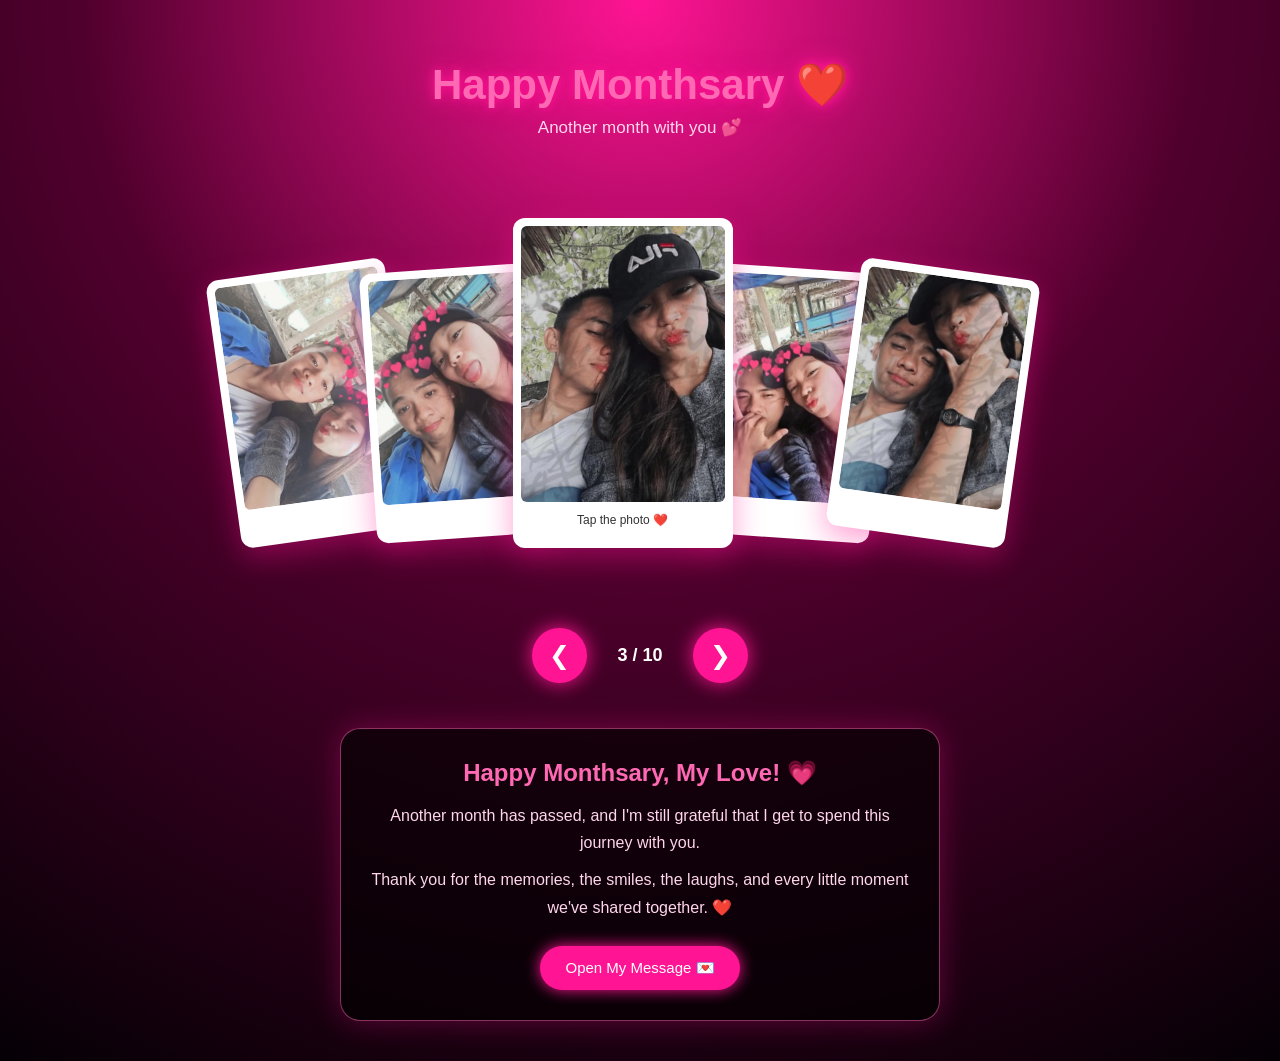
==== index.html @ 5078e4fe "Rename monthsary.html to index.html" ====
<!DOCTYPE html>
<html lang="en">
<head>
    <meta charset="UTF-8">
    <meta name="viewport" content="width=device-width, initial-scale=1.0">

    <title>Happy Monthsary ❤️</title>

    <link rel="stylesheet" href="style.css">
</head>

<body>

    <!-- Falling hearts -->
    <div class="hearts"></div>

    <main>

        <h1>Happy Monthsary ❤️</h1>

        <p class="subtitle">
            Another month with you 💕
        </p>

        <!-- Photo Gallery -->
        <div class="gallery">

            <div class="photo-card">
                <img src="photo1.jpeg">
            </div>

            <div class="photo-card">
                <img src="photo2.jpeg">
            </div>

            <div class="photo-card active">
                <img src="photo3.jpeg">

                <p>Tap the photo ❤️</p>
            </div>

            <div class="photo-card">
                <img src="photo4.jpeg">
            </div>

            <div class="photo-card">
                <img src="photo5.jpeg">
            </div>

        </div>

        <!-- Photo Navigation -->
        <div class="controls">

            <button onclick="previousPhoto()">❮</button>

            <span id="counter">3 / 10</span>

            <button onclick="nextPhoto()">❯</button>

        </div>

        <!-- Monthsary Message -->
        <div class="message">

            <h2>Happy Monthsary, My Love! 💗</h2>

            <p>
                Another month has passed, and I'm still grateful
                that I get to spend this journey with you.
            </p>

            <p>
                Thank you for the memories, the smiles, the laughs,
                and every little moment we've shared together. ❤️
            </p>

            <button onclick="showMessage()">
                Open My Message 💌
            </button>

        </div>

    </main>

    <script src="script.js"></script>

</body>
</html>
---- style.css ----
* {
    margin: 0;
    padding: 0;
    box-sizing: border-box;
}

body {
    min-height: 100vh;

    background:
        radial-gradient(circle at top, #ff1493, #50002d 45%, #050005);

    color: white;

    font-family: Arial, sans-serif;

    overflow-x: hidden;
}

/* Main container */

main {
    width: 100%;
    min-height: 100vh;

    display: flex;
    flex-direction: column;

    align-items: center;

    padding: 40px 15px;
}

/* Title */

h1 {
    font-size: 42px;

    margin-top: 20px;

    color: #ff69b4;

    text-shadow:
        0 0 10px #ff1493,
        0 0 25px #ff1493;
}

.subtitle {
    margin-top: 8px;

    color: #ffd6eb;

    font-size: 17px;
}

/* Gallery */

.gallery {
    width: 100%;
    max-width: 850px;

    height: 430px;

    margin-top: 50px;

    display: flex;

    justify-content: center;

    align-items: center;

    gap: 0;

    position: relative;
}

/* Photo cards */

.photo-card {
    width: 180px;
    height: 270px;

    background: white;

    padding: 8px;

    border-radius: 12px;

    position: relative;

    transition: 0.5s;

    transform: rotate(-8deg);

    box-shadow:
        0 10px 30px rgba(255, 20, 147, 0.4);

    margin-left: -35px;
}

.photo-card:nth-child(2) {
    transform: rotate(-4deg);
}

.photo-card:nth-child(3) {
    transform: translateY(-20px) rotate(0deg);

    width: 220px;
    height: 330px;

    z-index: 5;
}

.photo-card:nth-child(4) {
    transform: rotate(4deg);
}

.photo-card:nth-child(5) {
    transform: rotate(8deg);
}

/* Images */

.photo-card img {
    width: 100%;
    height: 88%;

    object-fit: cover;

    border-radius: 6px;
}

.photo-card p {
    color: #333;

    text-align: center;

    font-size: 12px;

    padding-top: 7px;
}

/* Hover */

.photo-card:hover {
    transform:
        translateY(-30px)
        scale(1.05)
        rotate(0deg);

    z-index: 10;
}

/* Controls */

.controls {
    display: flex;

    align-items: center;

    gap: 30px;

    margin-top: 10px;
}

.controls button {
    width: 55px;
    height: 55px;

    border: none;

    border-radius: 50%;

    background: #ff1493;

    color: white;

    font-size: 25px;

    cursor: pointer;

    box-shadow: 0 0 20px #ff1493;

    transition: 0.3s;
}

.controls button:hover {
    transform: scale(1.15);

    background: #ff69b4;
}

#counter {
    font-size: 18px;

    font-weight: bold;
}

/* Message */

.message {
    width: 90%;

    max-width: 600px;

    margin-top: 45px;

    padding: 30px;

    text-align: center;

    background: rgba(0, 0, 0, 0.65);

    border: 1px solid rgba(255, 105, 180, 0.5);

    border-radius: 20px;

    box-shadow:
        0 0 30px rgba(255, 20, 147, 0.3);
}

.message h2 {
    color: #ff69b4;

    margin-bottom: 15px;
}

.message p {
    color: #ffd6eb;

    line-height: 1.7;

    margin-bottom: 10px;
}

.message button {
    margin-top: 15px;

    padding: 13px 25px;

    border: none;

    border-radius: 25px;

    background: #ff1493;

    color: white;

    font-size: 15px;

    cursor: pointer;

    box-shadow: 0 0 15px #ff1493;
}

/* Falling hearts */

.heart {
    position: fixed;

    top: -20px;

    color: #ff69b4;

    font-size: 20px;

    animation: fall linear forwards;

    pointer-events: none;

    z-index: 20;
}

@keyframes fall {

    0% {
        transform:
            translateY(-20px)
            rotate(0deg);

        opacity: 1;
    }

    100% {
        transform:
            translateY(110vh)
            rotate(360deg);

        opacity: 0;
    }
}

/* Mobile */

@media (max-width: 700px) {

    h1 {
        font-size: 32px;
    }

    .gallery {
        height: 330px;
    }

    .photo-card {
        width: 110px;
        height: 180px;

        margin-left: -25px;
    }

    .photo-card:nth-child(3) {
        width: 150px;
        height: 230px;
    }

    .photo-card p {
        font-size: 9px;
    }

    .message {
        margin-top: 20px;
    }
}
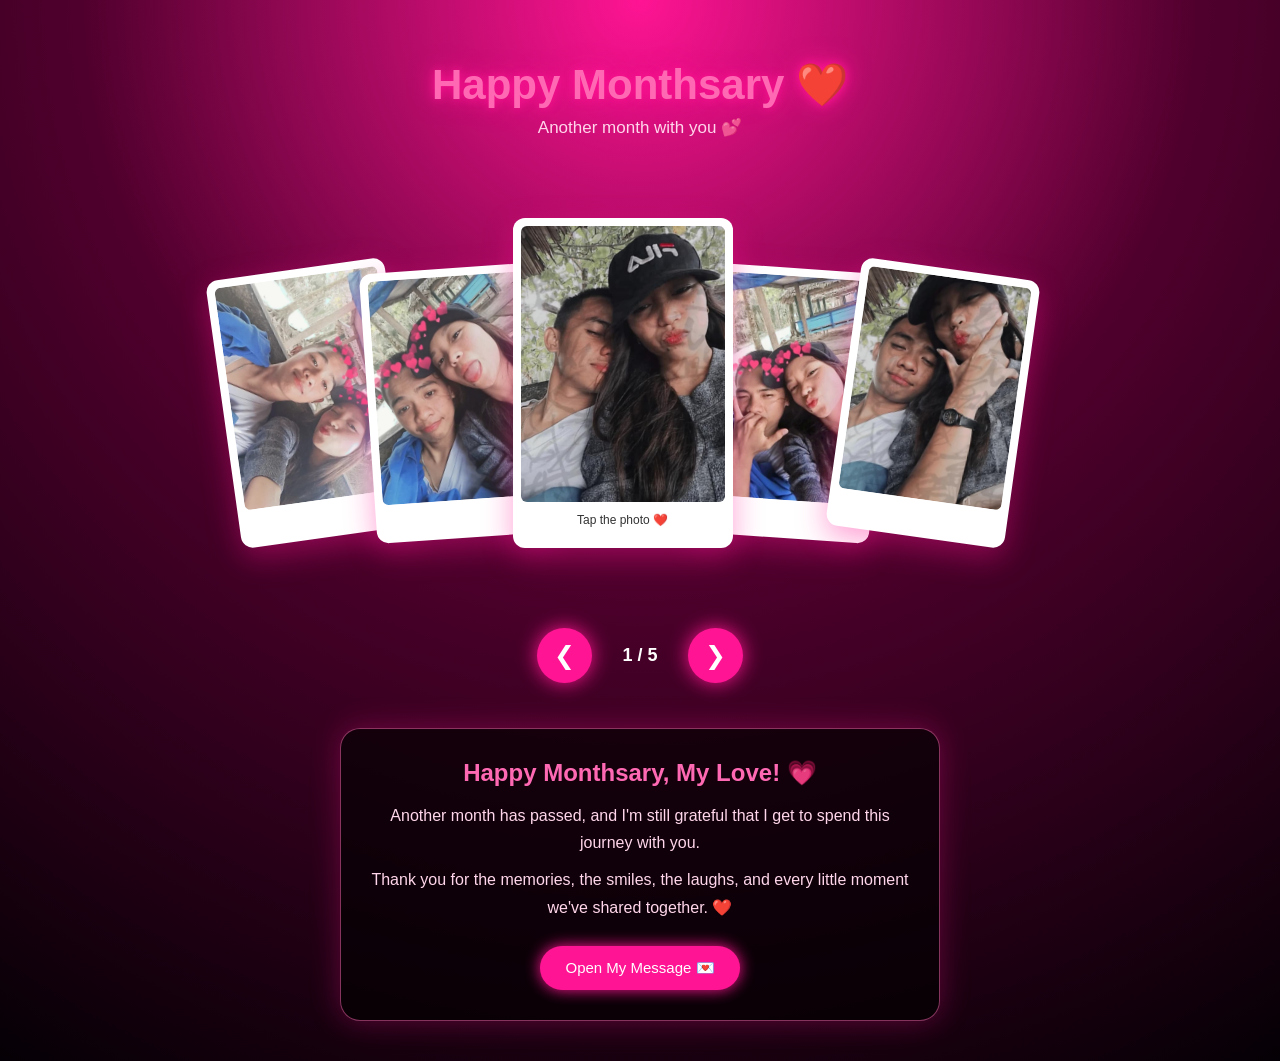
==== commit 36f483bb: "Update index.html" ====
--- a/index.html
+++ b/index.html
@@ -54,7 +54,7 @@
 
             <button onclick="previousPhoto()">❮</button>
 
-            <span id="counter">3 / 10</span>
+            <span id="counter">1 / 5</span>
 
             <button onclick="nextPhoto()">❯</button>
 
--- a/style.css
+++ b/style.css
@@ -1,3 +1,62 @@
+/* Flip Photo */
+
+.photo-card {
+    perspective: 1000px;
+}
+
+.photo-inner {
+    position: relative;
+    width: 100%;
+    height: 100%;
+    transition: transform 0.8s;
+    transform-style: preserve-3d;
+}
+
+.photo-card.flipped .photo-inner {
+    transform: rotateY(180deg);
+}
+
+.photo-front,
+.photo-back {
+    position: absolute;
+    width: 100%;
+    height: 100%;
+    backface-visibility: hidden;
+    border-radius: inherit;
+    overflow: hidden;
+}
+
+.photo-front {
+    transform: rotateY(0deg);
+}
+
+.photo-back {
+    transform: rotateY(180deg);
+    background: #ff6b81;
+    color: white;
+
+    display: flex;
+    flex-direction: column;
+    justify-content: center;
+    align-items: center;
+
+    text-align: center;
+    padding: 25px;
+    box-sizing: border-box;
+}
+
+.photo-back h2 {
+    margin-bottom: 15px;
+}
+
+.photo-back p {
+    line-height: 1.6;
+}
+
+.photo-back small {
+    margin-top: 15px;
+    opacity: 0.8;
+}
 * {
     margin: 0;
     padding: 0;
@@ -321,4 +380,4 @@
     .message {
         margin-top: 20px;
     }
-}+}
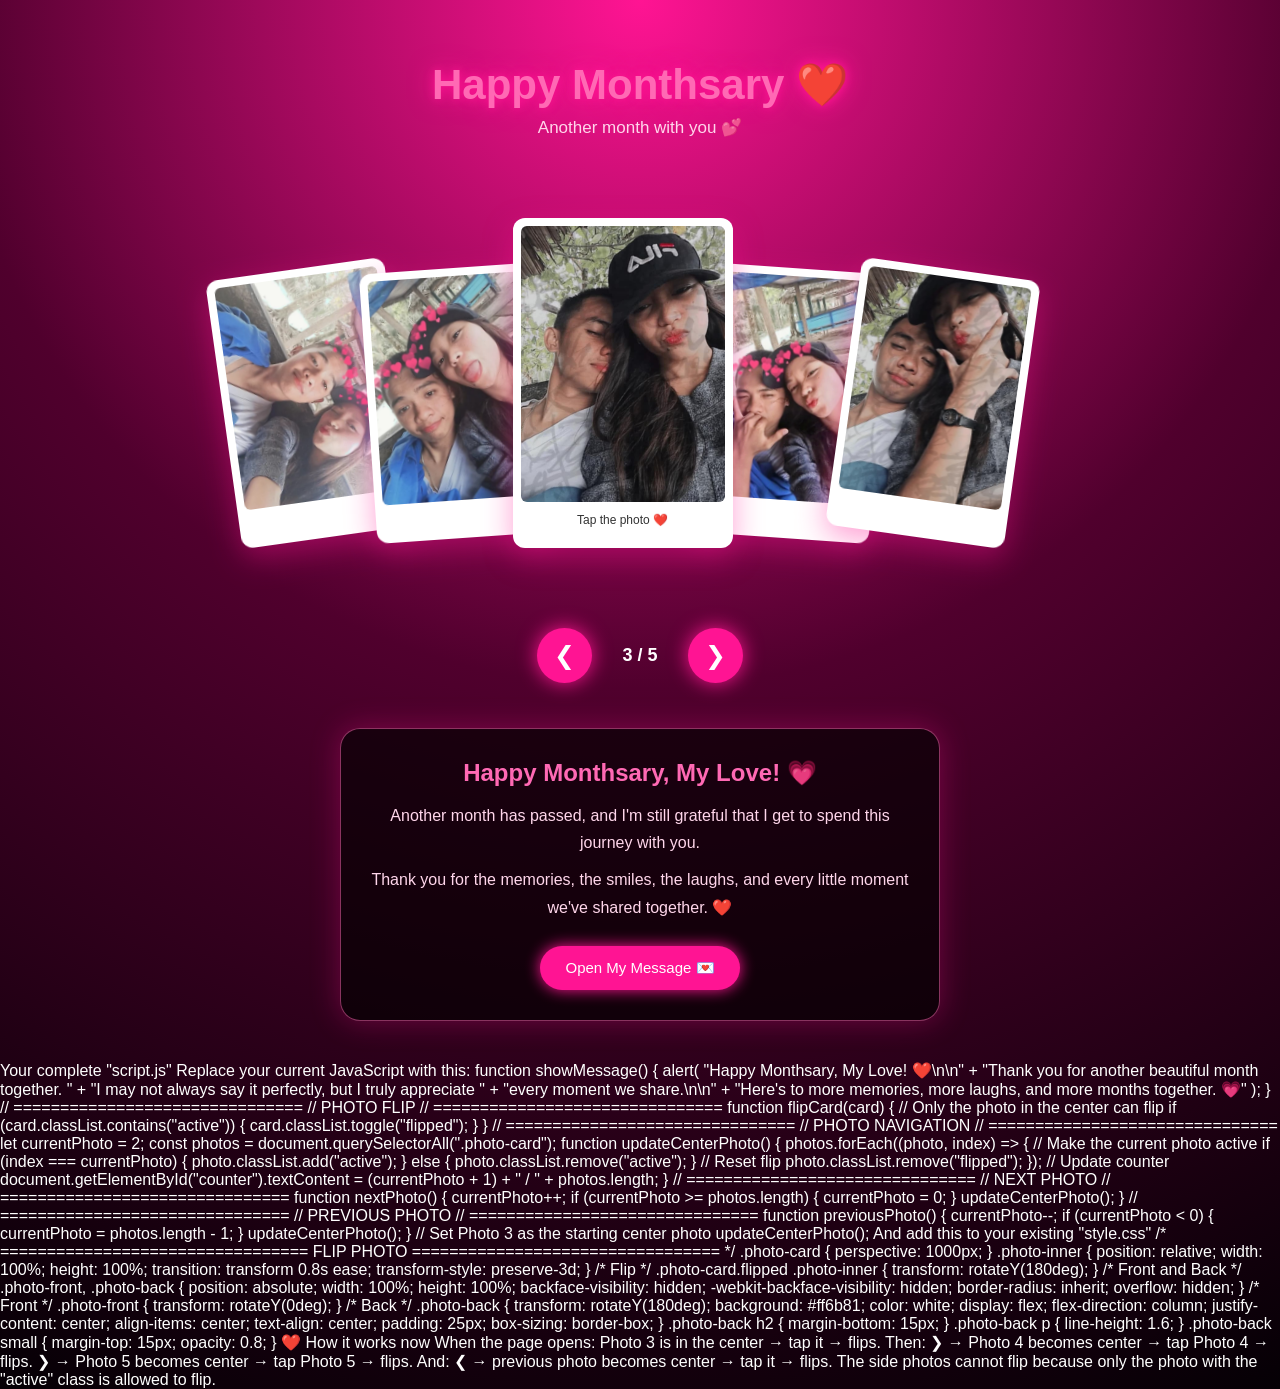
==== commit 5c052e7b: "index.html" ====
--- a/index.html
+++ b/index.html
@@ -22,59 +22,253 @@
             Another month with you 💕
         </p>
 
-        <!-- Photo Gallery -->
+
+        <!-- =========================
+             PHOTO GALLERY
+        ========================== -->
+
         <div class="gallery">
 
-            <div class="photo-card">
-                <img src="photo1.jpeg">
+
+            <!-- PHOTO 1 -->
+            <div class="photo-card" onclick="flipCard(this)">
+
+                <div class="photo-inner">
+
+                    <!-- Front -->
+                    <div class="photo-front">
+
+                        <img src="photo1.jpeg">
+
+                    </div>
+
+
+                    <!-- Back -->
+                    <div class="photo-back">
+
+                        <h2>❤️</h2>
+
+                        <p>
+                            Every moment with you
+                            is something I treasure.
+                        </p>
+
+                        <small>
+                            Tap again to return
+                        </small>
+
+                    </div>
+
+                </div>
+
             </div>
 
-            <div class="photo-card">
-                <img src="photo2.jpeg">
+
+
+            <!-- PHOTO 2 -->
+            <div class="photo-card" onclick="flipCard(this)">
+
+                <div class="photo-inner">
+
+                    <!-- Front -->
+                    <div class="photo-front">
+
+                        <img src="photo2.jpeg">
+
+                    </div>
+
+
+                    <!-- Back -->
+                    <div class="photo-back">
+
+                        <h2>💕</h2>
+
+                        <p>
+                            Thank you for all the
+                            beautiful memories.
+                        </p>
+
+                        <small>
+                            Tap again to return
+                        </small>
+
+                    </div>
+
+                </div>
+
             </div>
 
-            <div class="photo-card active">
-                <img src="photo3.jpeg">
-
-                <p>Tap the photo ❤️</p>
+
+
+            <!-- PHOTO 3 - STARTING CENTER PHOTO -->
+            <div class="photo-card active"
+                 onclick="flipCard(this)">
+
+                <div class="photo-inner">
+
+                    <!-- Front -->
+                    <div class="photo-front">
+
+                        <img src="photo3.jpeg">
+
+                        <p>
+                            Tap the photo ❤️
+                        </p>
+
+                    </div>
+
+
+                    <!-- Back -->
+                    <div class="photo-back">
+
+                        <h2>
+                            For You ❤️
+                        </h2>
+
+                        <p>
+                            Happy Monthsary, my love. 💗
+                        </p>
+
+                        <p>
+                            Thank you for every moment,
+                            every smile, and every memory
+                            we've shared together.
+                        </p>
+
+                        <p>
+                            I hope we continue making
+                            beautiful memories together.
+                        </p>
+
+                        <small>
+                            Tap again to return
+                        </small>
+
+                    </div>
+
+                </div>
+
             </div>
 
-            <div class="photo-card">
-                <img src="photo4.jpeg">
+
+
+            <!-- PHOTO 4 -->
+            <div class="photo-card" onclick="flipCard(this)">
+
+                <div class="photo-inner">
+
+                    <!-- Front -->
+                    <div class="photo-front">
+
+                        <img src="photo4.jpeg">
+
+                    </div>
+
+
+                    <!-- Back -->
+                    <div class="photo-back">
+
+                        <h2>💗</h2>
+
+                        <p>
+                            You make ordinary moments
+                            feel special.
+                        </p>
+
+                        <small>
+                            Tap again to return
+                        </small>
+
+                    </div>
+
+                </div>
+
             </div>
 
-            <div class="photo-card">
-                <img src="photo5.jpeg">
+
+
+            <!-- PHOTO 5 -->
+            <div class="photo-card" onclick="flipCard(this)">
+
+                <div class="photo-inner">
+
+                    <!-- Front -->
+                    <div class="photo-front">
+
+                        <img src="photo5.jpeg">
+
+                    </div>
+
+
+                    <!-- Back -->
+                    <div class="photo-back">
+
+                        <h2>💖</h2>
+
+                        <p>
+                            Here's to more months,
+                            more memories, and more love.
+                        </p>
+
+                        <small>
+                            Tap again to return
+                        </small>
+
+                    </div>
+
+                </div>
+
             </div>
 
         </div>
 
-        <!-- Photo Navigation -->
+
+
+        <!-- =========================
+             PHOTO NAVIGATION
+        ========================== -->
+
         <div class="controls">
 
-            <button onclick="previousPhoto()">❮</button>
-
-            <span id="counter">1 / 5</span>
-
-            <button onclick="nextPhoto()">❯</button>
+            <button onclick="previousPhoto()">
+                ❮
+            </button>
+
+            <span id="counter">
+                3 / 5
+            </span>
+
+            <button onclick="nextPhoto()">
+                ❯
+            </button>
 
         </div>
 
-        <!-- Monthsary Message -->
+
+
+        <!-- =========================
+             MONTHSARY MESSAGE
+        ========================== -->
+
         <div class="message">
 
-            <h2>Happy Monthsary, My Love! 💗</h2>
+            <h2>
+                Happy Monthsary, My Love! 💗
+            </h2>
+
 
             <p>
                 Another month has passed, and I'm still grateful
                 that I get to spend this journey with you.
             </p>
 
+
             <p>
                 Thank you for the memories, the smiles, the laughs,
                 and every little moment we've shared together. ❤️
             </p>
 
+
             <button onclick="showMessage()">
                 Open My Message 💌
             </button>
@@ -83,7 +277,241 @@
 
     </main>
 
+
+    <!-- JavaScript -->
     <script src="script.js"></script>
 
 </body>
 </html>
+
+Your complete "script.js"
+
+Replace your current JavaScript with this:
+
+function showMessage() {
+
+    alert(
+        "Happy Monthsary, My Love! ❤️\n\n" +
+        "Thank you for another beautiful month together. " +
+        "I may not always say it perfectly, but I truly appreciate " +
+        "every moment we share.\n\n" +
+        "Here's to more memories, more laughs, and more months together. 💗"
+    );
+
+}
+
+
+// ===============================
+// PHOTO FLIP
+// ===============================
+
+function flipCard(card) {
+
+    // Only the photo in the center can flip
+    if (card.classList.contains("active")) {
+
+        card.classList.toggle("flipped");
+
+    }
+
+}
+
+
+// ===============================
+// PHOTO NAVIGATION
+// ===============================
+
+let currentPhoto = 2;
+
+const photos = document.querySelectorAll(".photo-card");
+
+
+function updateCenterPhoto() {
+
+    photos.forEach((photo, index) => {
+
+        // Make the current photo active
+        if (index === currentPhoto) {
+
+            photo.classList.add("active");
+
+        } else {
+
+            photo.classList.remove("active");
+
+        }
+
+        // Reset flip
+        photo.classList.remove("flipped");
+
+    });
+
+
+    // Update counter
+    document.getElementById("counter").textContent =
+        (currentPhoto + 1) + " / " + photos.length;
+
+}
+
+
+// ===============================
+// NEXT PHOTO
+// ===============================
+
+function nextPhoto() {
+
+    currentPhoto++;
+
+    if (currentPhoto >= photos.length) {
+
+        currentPhoto = 0;
+
+    }
+
+    updateCenterPhoto();
+
+}
+
+
+// ===============================
+// PREVIOUS PHOTO
+// ===============================
+
+function previousPhoto() {
+
+    currentPhoto--;
+
+    if (currentPhoto < 0) {
+
+        currentPhoto = photos.length - 1;
+
+    }
+
+    updateCenterPhoto();
+
+}
+
+
+// Set Photo 3 as the starting center photo
+updateCenterPhoto();
+
+And add this to your existing "style.css"
+
+/* =================================
+   FLIP PHOTO
+================================= */
+
+.photo-card {
+    perspective: 1000px;
+}
+
+.photo-inner {
+    position: relative;
+
+    width: 100%;
+    height: 100%;
+
+    transition: transform 0.8s ease;
+
+    transform-style: preserve-3d;
+}
+
+
+/* Flip */
+
+.photo-card.flipped .photo-inner {
+    transform: rotateY(180deg);
+}
+
+
+/* Front and Back */
+
+.photo-front,
+.photo-back {
+
+    position: absolute;
+
+    width: 100%;
+    height: 100%;
+
+    backface-visibility: hidden;
+    -webkit-backface-visibility: hidden;
+
+    border-radius: inherit;
+
+    overflow: hidden;
+
+}
+
+
+/* Front */
+
+.photo-front {
+    transform: rotateY(0deg);
+}
+
+
+/* Back */
+
+.photo-back {
+
+    transform: rotateY(180deg);
+
+    background: #ff6b81;
+
+    color: white;
+
+    display: flex;
+
+    flex-direction: column;
+
+    justify-content: center;
+
+    align-items: center;
+
+    text-align: center;
+
+    padding: 25px;
+
+    box-sizing: border-box;
+
+}
+
+
+.photo-back h2 {
+    margin-bottom: 15px;
+}
+
+
+.photo-back p {
+
+    line-height: 1.6;
+
+}
+
+
+.photo-back small {
+
+    margin-top: 15px;
+
+    opacity: 0.8;
+
+}
+
+❤️ How it works now
+
+When the page opens:
+
+Photo 3 is in the center → tap it → flips.
+
+Then:
+
+❯ → Photo 4 becomes center → tap Photo 4 → flips.
+
+❯ → Photo 5 becomes center → tap Photo 5 → flips.
+
+And:
+
+❮ → previous photo becomes center → tap it → flips.
+
+The side photos cannot flip because only the photo with the "active" class is allowed to flip.
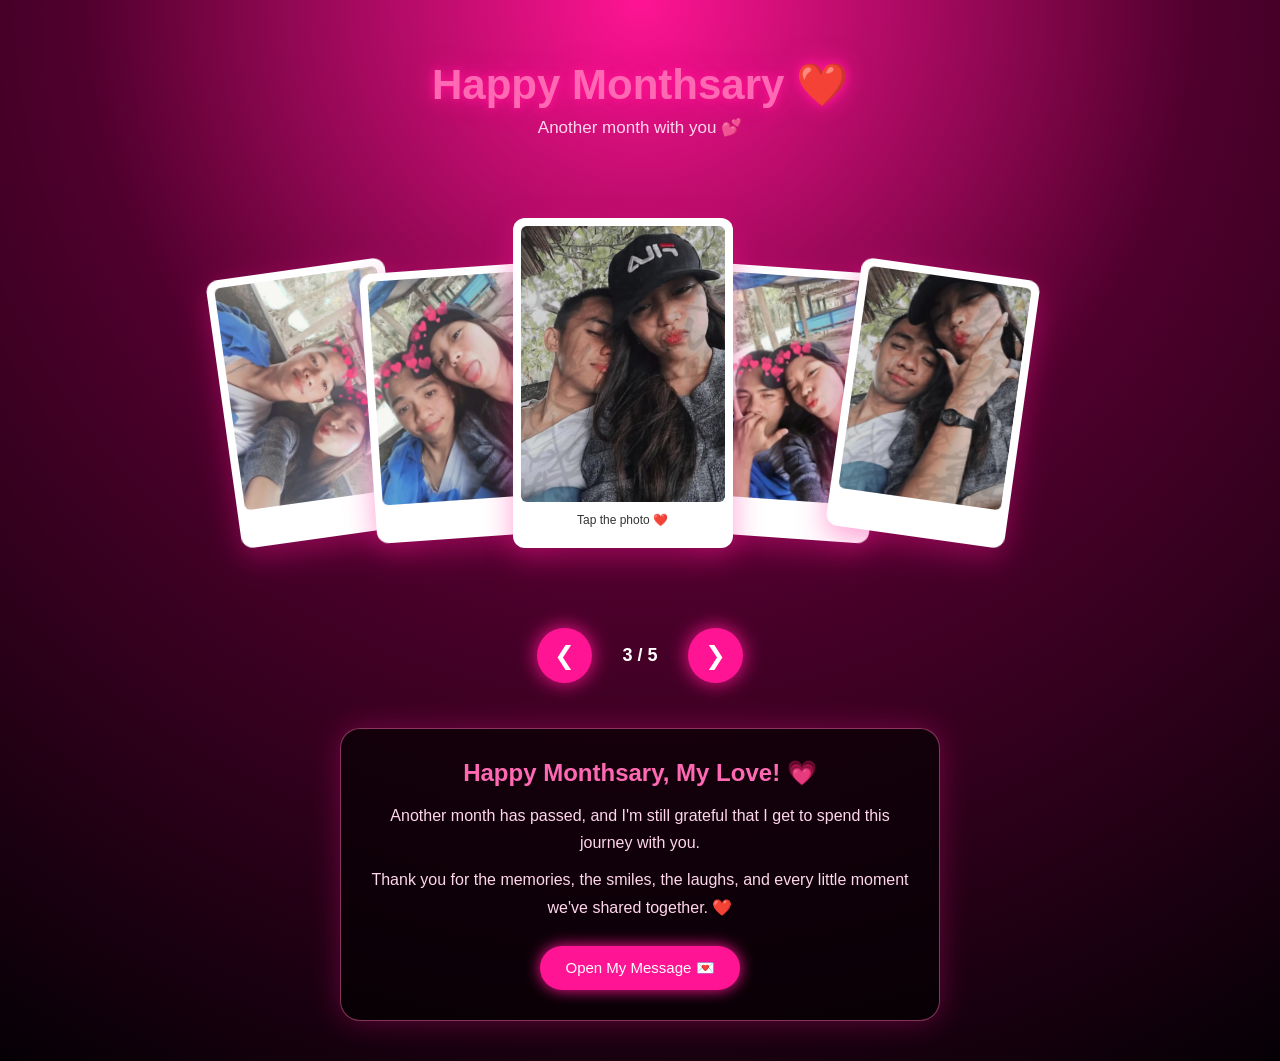
==== commit 6ed592e6: "index.html" ====
--- a/index.html
+++ b/index.html
@@ -283,235 +283,3 @@
 
 </body>
 </html>
-
-Your complete "script.js"
-
-Replace your current JavaScript with this:
-
-function showMessage() {
-
-    alert(
-        "Happy Monthsary, My Love! ❤️\n\n" +
-        "Thank you for another beautiful month together. " +
-        "I may not always say it perfectly, but I truly appreciate " +
-        "every moment we share.\n\n" +
-        "Here's to more memories, more laughs, and more months together. 💗"
-    );
-
-}
-
-
-// ===============================
-// PHOTO FLIP
-// ===============================
-
-function flipCard(card) {
-
-    // Only the photo in the center can flip
-    if (card.classList.contains("active")) {
-
-        card.classList.toggle("flipped");
-
-    }
-
-}
-
-
-// ===============================
-// PHOTO NAVIGATION
-// ===============================
-
-let currentPhoto = 2;
-
-const photos = document.querySelectorAll(".photo-card");
-
-
-function updateCenterPhoto() {
-
-    photos.forEach((photo, index) => {
-
-        // Make the current photo active
-        if (index === currentPhoto) {
-
-            photo.classList.add("active");
-
-        } else {
-
-            photo.classList.remove("active");
-
-        }
-
-        // Reset flip
-        photo.classList.remove("flipped");
-
-    });
-
-
-    // Update counter
-    document.getElementById("counter").textContent =
-        (currentPhoto + 1) + " / " + photos.length;
-
-}
-
-
-// ===============================
-// NEXT PHOTO
-// ===============================
-
-function nextPhoto() {
-
-    currentPhoto++;
-
-    if (currentPhoto >= photos.length) {
-
-        currentPhoto = 0;
-
-    }
-
-    updateCenterPhoto();
-
-}
-
-
-// ===============================
-// PREVIOUS PHOTO
-// ===============================
-
-function previousPhoto() {
-
-    currentPhoto--;
-
-    if (currentPhoto < 0) {
-
-        currentPhoto = photos.length - 1;
-
-    }
-
-    updateCenterPhoto();
-
-}
-
-
-// Set Photo 3 as the starting center photo
-updateCenterPhoto();
-
-And add this to your existing "style.css"
-
-/* =================================
-   FLIP PHOTO
-================================= */
-
-.photo-card {
-    perspective: 1000px;
-}
-
-.photo-inner {
-    position: relative;
-
-    width: 100%;
-    height: 100%;
-
-    transition: transform 0.8s ease;
-
-    transform-style: preserve-3d;
-}
-
-
-/* Flip */
-
-.photo-card.flipped .photo-inner {
-    transform: rotateY(180deg);
-}
-
-
-/* Front and Back */
-
-.photo-front,
-.photo-back {
-
-    position: absolute;
-
-    width: 100%;
-    height: 100%;
-
-    backface-visibility: hidden;
-    -webkit-backface-visibility: hidden;
-
-    border-radius: inherit;
-
-    overflow: hidden;
-
-}
-
-
-/* Front */
-
-.photo-front {
-    transform: rotateY(0deg);
-}
-
-
-/* Back */
-
-.photo-back {
-
-    transform: rotateY(180deg);
-
-    background: #ff6b81;
-
-    color: white;
-
-    display: flex;
-
-    flex-direction: column;
-
-    justify-content: center;
-
-    align-items: center;
-
-    text-align: center;
-
-    padding: 25px;
-
-    box-sizing: border-box;
-
-}
-
-
-.photo-back h2 {
-    margin-bottom: 15px;
-}
-
-
-.photo-back p {
-
-    line-height: 1.6;
-
-}
-
-
-.photo-back small {
-
-    margin-top: 15px;
-
-    opacity: 0.8;
-
-}
-
-❤️ How it works now
-
-When the page opens:
-
-Photo 3 is in the center → tap it → flips.
-
-Then:
-
-❯ → Photo 4 becomes center → tap Photo 4 → flips.
-
-❯ → Photo 5 becomes center → tap Photo 5 → flips.
-
-And:
-
-❮ → previous photo becomes center → tap it → flips.
-
-The side photos cannot flip because only the photo with the "active" class is allowed to flip.
